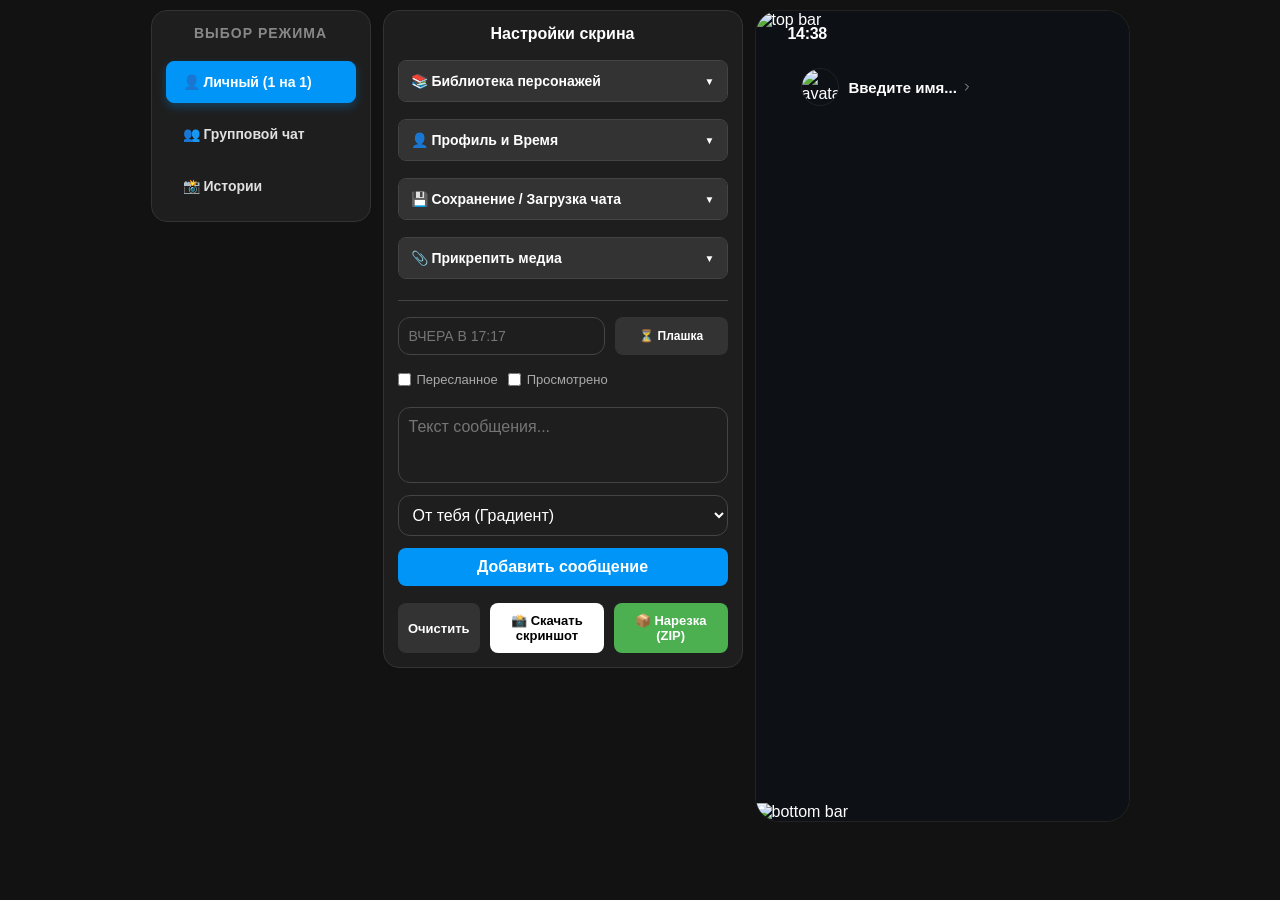
==== index.html @ 770024c1 "Update index.html" ====
<!DOCTYPE html>
<html lang="ru">
<head>
    <script src="https://telegram.org/js/telegram-web-app.js"></script>
    <meta charset="UTF-8">
    <meta name="viewport" content="width=device-width, initial-scale=1, maximum-scale=1, viewport-fit=cover">
    <title>Instagram DM Generator</title>
    <link rel="stylesheet" href="style.css?v=150">
    
    <script src="https://html2canvas.hertzen.com/dist/html2canvas.min.js"></script>
    <script src="https://cdnjs.cloudflare.com/ajax/libs/jszip/3.10.1/jszip.min.js"></script>
    
    <script src="export.js?v=150" defer></script>
    <script src="library.js?v=150" defer></script>
    <script src="scene_personal.js?v=150" defer></script>
</head>
<body>
    <div class="sidebar">
        <div class="sidebar-title">Выбор режима</div>
        <a href="index.html" class="nav-item active">👤 Личный (1 на 1)</a>
        <a href="group.html" class="nav-item">👥 Групповой чат</a>
        <a href="story.html" class="nav-item">📸 Истории</a>
    </div>

    <div class="mobile-tabs">
        <button id="tabControls" class="active" onclick="toggleMobileTab('controls')">⚙️ Настройки</button>
        <button id="tabPreview" onclick="toggleMobileTab('preview')">📱 Превью</button>
    </div>

    <div class="controls-container">
        <div class="controls">
            <h3>Настройки скрина</h3>

            <details class="control-section">
                <summary>📚 Библиотека персонажей</summary>
                <div class="section-content">
                    <select id="characterSelect" style="font-weight: bold;" onchange="loadCharacter()">
                        <option value="">-- Новый персонаж --</option>
                    </select>
                    
                    <div style="display: flex; gap: 5px;">
                        <button onclick="saveCharacter()" style="flex: 1; background: #4CAF50; font-size: 12px; padding: 6px;">💾 Сохранить</button>
                        <button onclick="deleteCharacter()" style="flex: 1; background: #ed4956; font-size: 12px; padding: 6px;">🗑️ Удалить</button>
                    </div>

                    <div style="display: flex; gap: 5px; margin-top: 5px;">
                        <button onclick="exportLibrary()" style="flex: 1; background: #333; font-size: 11px; padding: 6px;">📥 Скачать базу</button>
                        <input type="file" id="importLib" accept=".json" style="display: none;" onchange="importLibrary(event)">
                        <button onclick="document.getElementById('importLib').click()" style="flex: 1; background: #333; font-size: 11px; padding: 6px;">📤 Загрузить</button>
                    </div>
                </div>
            </details>
            
            <details class="control-section">
                <summary>👤 Профиль и Время</summary>
                <div class="section-content">
                    <div>
                        <span style="font-size: 12px; color: #aaa; margin-bottom: 4px; display: block;">Ссылка на аватарку (URL) или файл:</span>
                        <input type="text" id="leftAvatar" placeholder="URL картинки" value="https://i.postimg.cc/Vvbh1Vy7/i.webp" style="margin-bottom: 5px;">
                        <input type="file" id="avatarUpload" accept="image/*" style="font-size: 12px; background: transparent; padding: 0; border: none;">
                    </div>
                    
                    <div style="display: flex; gap: 10px;">
                        <input type="text" id="timeInput" value="14:38" placeholder="Время" style="flex: 1;">
                        <input type="text" id="leftName" placeholder="Имя" value="Введите имя..." style="flex: 2;">
                    </div>
                    <input type="text" id="leftSubtitle" placeholder="Подпись (В сети...)" value="">
                    
                    <button onclick="document.getElementById('advancedCoords').style.display='flex'; this.style.display='none';" style="background: none; color: #888; font-size: 11px; text-decoration: underline; padding: 0; text-align: left; width: fit-content;">Тонкая настройка координат</button>
                    <div style="display: flex; gap: 10px; display: none;" id="advancedCoords">
                        <input type="number" id="timePosY" value="14" title="Позиция времени Y" oninput="updateTimePos()">
                        <input type="number" id="timePosX" value="32" title="Позиция времени X" oninput="updateTimePos()">
                        <input type="number" id="headerPosY" value="57" title="Позиция шапки Y" oninput="updateHeaderPos()">
                        <input type="number" id="headerPosX" value="45" title="Позиция шапки X" oninput="updateHeaderPos()">
                    </div>
                </div>
            </details>

            <details class="control-section">
                <summary>💾 Сохранение / Загрузка чата</summary>
                <div class="section-content">
                    <button onclick="exportChat()" style="background: #333; font-size: 13px;">📥 Сохранить этот чат (JSON)</button>
                    <input type="file" id="importChatInput" accept=".json" style="display: none;" onchange="importChat(event)">
                    <button onclick="document.getElementById('importChatInput').click()" style="background: #333; font-size: 13px;">📤 Загрузить чат из файла</button>
                </div>
            </details>

            <details class="control-section">
                <summary>📎 Прикрепить медиа</summary>
                <div class="section-content">
                    <div id="storyUploadBlock" style="padding-bottom: 10px; border-bottom: 1px dashed #444;">
                        <strong>📱 Ответить на историю:</strong>
                        <div style="display: flex; gap: 10px; align-items: center; margin-top: 5px;">
                            <input type="file" id="storyUpload" accept="image/*" style="font-size: 12px; flex: 1; background: transparent; padding: 0; border: none;">
                            <button id="cancelStoryBtn" onclick="cancelStory()" style="display:none; background: #333; padding: 5px 10px; font-size: 12px;">Удалить</button>
                        </div>
                        <img id="storyPreview" style="display:none; height: 60px; border-radius: 6px; margin-top: 8px; border: 1px solid #444;">
                    </div>

                    <div id="imageUploadBlock">
                        <strong>🖼️ Отправить картинку в чат:</strong>
                        <div style="display: flex; gap: 10px; align-items: center; margin-top: 5px;">
                            <input type="file" id="imageAttachUpload" accept="image/*" style="font-size: 12px; flex: 1; background: transparent; padding: 0; border: none;">
                            <button id="cancelAttachedImageBtn" onclick="cancelAttachedImage()" style="display:none; background: #333; padding: 5px 10px; font-size: 12px;">Удалить</button>
                        </div>
                        <img id="attachedImagePreview" style="display:none; height: 80px; border-radius: 6px; margin-top: 8px; border: 1px solid #444; object-fit: cover;">
                    </div>
                </div>
            </details>

            <hr style="border: 0; border-top: 1px solid #444; margin: 4px 0;">
            
            <div style="display: flex; gap: 10px; margin-bottom: 5px;">
                <input type="text" id="timeDividerInput" placeholder="ВЧЕРА В 17:17" style="flex: 2;">
                <button type="button" onclick="addTimeDivider()" style="flex: 1; background: #333; font-size: 12px;">⏳ Плашка</button>
            </div>

            <div id="replyIndicator" class="reply-indicator">
                <button class="cancel-btn" onclick="cancelReply()">✕</button>
                Отвечаем на: <span id="replyPreview" class="reply-indicator-text"></span>
            </div>

            <div style="display: flex; gap: 10px; align-items: center; margin-bottom: 8px; flex-wrap: wrap;">
                <label style="font-size: 13px; display: flex; align-items: center; gap: 6px; color: #aaa; cursor: pointer;">
                    <input type="checkbox" id="isForwardedCheckbox" style="width: auto; margin: 0; cursor: pointer;"> Пересланное
                </label>
                <label style="font-size: 13px; display: flex; align-items: center; gap: 6px; color: #aaa; cursor: pointer;">
                    <input type="checkbox" id="isSeenCheckbox" style="width: auto; margin: 0; cursor: pointer;" onchange="document.getElementById('seenTextInput').style.display = this.checked ? 'block' : 'none'"> Просмотрено
                </label>
                <input type="text" id="seenTextInput" placeholder="Напр: 5 ч. назад" style="display: none; flex: 1; padding: 4px 8px; font-size: 12px; height: 26px;">
            </div>

            <textarea id="messageInput" placeholder="Текст сообщения..." rows="3" style="font-family: inherit; resize: none;"></textarea>
            <select id="senderSelect">
                <option value="right">От тебя (Градиент)</option>
                <option value="left">От собеседника (Темно-серый)</option>
            </select>
            
            <button type="button" id="mainActionBtn" onclick="addMessage()">Добавить сообщение</button>
            <div style="display: flex; gap: 10px; margin-top: 5px;">
                <button type="button" onclick="clearChat()" style="background: #333; flex: 1; font-size: 13px;">Очистить</button>
                <button type="button" onclick="downloadChat(event)" style="background: #fff; color: #000; flex: 1.5; font-size: 13px;">📸 Скачать скриншот</button>
                <button type="button" id="zipBtn" onclick="downloadChatAsZip('personal')" style="background: #4CAF50; color: #fff; flex: 1.5; font-size: 13px;">📦 Нарезка (ZIP)</button>
            </div>
        </div>
    </div>

    <div class="phone-container">
        <div class="phone-wrapper" id="captureArea">
            <div id="contextMenu" class="context-menu">
                <div class="menu-item" onclick="handleReply()">Ответить</div>
                <div class="menu-item" onclick="handleEdit()">Изменить</div>
                <div class="menu-item menu-item-danger" onclick="handleDelete()">Удалить</div>
            </div>

            <div class="chat-container">
                <div class="top-bar-container">
                    <img id="topBarImg" src="https://i.postimg.cc/CLHkRs4K/верхний_бар.png" alt="top bar" crossorigin="anonymous">
                    <div id="iosTimeDisplay">14:38</div>
                    <div class="dynamic-header" id="dynamicHeader">
                        <img id="headerAvatar" class="single-avatar" src="https://i.postimg.cc/Vvbh1Vy7/i.webp" alt="avatar" crossorigin="anonymous">
                        <div class="header-info">
                            <div class="name">
                                <span id="headerName">Введите имя...</span>
                                <svg width="12" height="12" viewBox="0 0 24 24" fill="none" stroke="#A8A8A8" stroke-width="2" stroke-linecap="round"><path d="M9 18l6-6-6-6"/></svg>
                            </div>
                            <div class="subtitle" id="headerSubtitle"></div>
                        </div>
                    </div>
                </div>
                <div class="messages" id="messagesBox"></div>
                <div class="bottom-bar-container">
                    <img id="bottomBarImg" src="https://i.postimg.cc/SK5zBTm1/нижний_бар.png" alt="bottom bar" crossorigin="anonymous">
                </div>
            </div>
        </div>
    </div>
</body>
</html>
---- style.css ----
@font-face {
    font-family: 'SF Pro Display';
    src: local('-apple-system'), local('BlinkMacSystemFont');
}
* { box-sizing: border-box; margin: 0; padding: 0; }
body { 
    font-family: 'SF Pro Display', -apple-system, BlinkMacSystemFont, 'Segoe UI', Roboto, Helvetica, Arial, sans-serif; 
    background: #121212; display: flex; justify-content: center; gap: 20px; padding: 20px; min-height: 100vh; color: #fff;
}

/* СТИЛИ ДЛЯ БОКОВОГО МЕНЮ */
.sidebar { 
    background: #1e1e1e; border-radius: 16px; padding: 20px; width: 220px; 
    box-shadow: 0 4px 15px rgba(0,0,0,0.3); display: flex; flex-direction: column; 
    gap: 10px; border: 1px solid #333; height: fit-content; flex-shrink: 0;
}
.sidebar-title { font-size: 14px; color: #888; text-transform: uppercase; letter-spacing: 1px; margin-bottom: 10px; font-weight: bold; text-align: center; }
.nav-item { padding: 12px 16px; border-radius: 8px; color: #e0e0e0; text-decoration: none; font-weight: 600; font-size: 14px; transition: all 0.2s; display: flex; align-items: center; gap: 8px; border: 1px solid transparent; }
.nav-item:hover { background: #2a2a2a; border-color: #444; }
.nav-item.active { background: #0095f6; color: #fff; border-color: #0095f6; box-shadow: 0 4px 10px rgba(0, 149, 246, 0.3); }

/* ПАНЕЛЬ НАСТРОЕК */
.controls-container { display: flex; flex-direction: column; width: 360px; flex-shrink: 0; }
.controls { 
    background: #1e1e1e; border-radius: 16px; padding: 20px; width: 100%; box-shadow: 0 4px 15px rgba(0,0,0,0.3); 
    display: flex; flex-direction: column; gap: 12px; height: fit-content; max-height: 95vh; overflow-y: auto; border: 1px solid #333;
}
.controls h3 { font-size: 18px; margin-bottom: 5px; text-align: center; color: #fff; }
.group-title { color: #0095f6 !important; }

.control-section { background: #2a2a2a; border-radius: 8px; border: 1px solid #444; overflow: hidden; margin-bottom: 5px;}
.control-section summary { padding: 12px; font-weight: 600; font-size: 14px; cursor: pointer; list-style: none; display: flex; justify-content: space-between; align-items: center; background: #333; transition: background 0.2s; }
.control-section summary:hover { background: #3a3a3a; }
.control-section summary::-webkit-details-marker { display: none; }
.control-section summary::after { content: '▼'; font-size: 10px; transition: transform 0.3s ease; }
.control-section[open] summary::after { transform: rotate(180deg); }
.control-section[open] summary { border-bottom: 1px solid #444; }
.section-content { padding: 12px; font-size: 13px; display: flex; flex-direction: column; gap: 10px; }

input[type="text"], input[type="number"], select, textarea { padding: 10px; border: 1px solid #444; background: #1e1e1e; color: #fff; border-radius: 8px; font-size: 14px; outline: none; width: 100%; }
button { background: #0095f6; color: white; border: none; padding: 10px; border-radius: 8px; font-weight: 600; cursor: pointer; transition: 0.2s; }
button:hover { opacity: 0.8; }

.reply-indicator { display: none; background: #262626; padding: 10px; border-radius: 8px; font-size: 12px; border-left: 3px solid #0095f6; color: #a8a8a8; margin-bottom: 5px;}
.reply-indicator-text { color: #fff; font-style: italic; display: block; margin-top: 4px; white-space: nowrap; overflow: hidden; text-overflow: ellipsis;}
.cancel-btn { background: none !important; color: #ff4d4d !important; padding: 0 !important; float: right; width: auto !important; font-weight: bold;}

/* ТЕЛЕФОН И ЧАТ */
.phone-container { display: flex; justify-content: center; }
.phone-wrapper { width: 390px; height: 844px; background: #0d1015; border-radius: 40px; box-shadow: 0 10px 0px rgba(0,0,0,0.6); overflow: hidden; display: flex; flex-direction: column; border: 1px solid #222; position: relative; flex-shrink: 0; }
.chat-container { flex: 1; display: flex; flex-direction: column; background: transparent; min-height: 0; }
.top-bar-container { width: 100%; position: relative; background: #0d1015; flex-shrink: 0; display: flex; justify-content: center; align-items: center; }
.top-bar-container img { width: 100%; display: block; }

.dynamic-header { position: absolute; top: 57px; left: 45px; display: flex; align-items: center; gap: 10px; z-index: 10; }
.dynamic-header img.single-avatar { width: 38px; height: 38px; border-radius: 50%; object-fit: cover; border: 1px solid #222; }

/* Групповые аватарки */
.group-avatars-container { position: relative; width: 42px; height: 42px; flex-shrink: 0; }
.group-avatars-container img { width: 30px; height: 30px; border-radius: 50%; object-fit: cover; border: 2px solid #0d1015; position: absolute; }
.group-avatars-container .av-top { top: 0; left: 0; z-index: 2; }
.group-avatars-container .av-bottom { bottom: 0; right: 0; z-index: 1; }

.header-info { display: flex; flex-direction: column; }
.header-info .name { font-weight: 600; font-size: 15px; color: #fff; display: flex; align-items: center; gap: 4px; }
.header-info .subtitle { font-size: 12px; color: #8e8e8e; }
#iosTimeDisplay { position: absolute; top: 14px; left: 32px; font-weight: 600; font-size: 16px; letter-spacing: -0.3px; color: #fff; z-index: 20; }

.messages { flex: 1; padding: 16px; display: flex; flex-direction: column; overflow-y: auto; background: #0d1015; min-height: 0; position: relative; }
.messages::-webkit-scrollbar { width: 0px; background: transparent; }

.message-row { display: flex; align-items: flex-end; gap: 8px; max-width: 85%; cursor: pointer; transition: opacity 0.2s; position: relative; z-index: 2; margin-bottom: 10px; }
.message-row:hover { opacity: 0.8; }
.message-row.left { align-self: flex-start; }
.message-row.right { align-self: flex-end; }

.time-divider { text-align: center; color: #8e8e8e; font-size: 11px; font-weight: 500; margin: 10px 0 16px 0; width: 100%; text-transform: uppercase; letter-spacing: 0.2px; align-self: center; cursor: pointer; }

.msg-avatar { width: 28px; height: 28px; border-radius: 50%; object-fit: cover; flex-shrink: 0; }
.msg-content { display: flex; flex-direction: column; max-width: 100%; min-width: 0; }
.message-row.left .msg-content { align-items: flex-start; }
.message-row.right .msg-content { align-items: flex-end; }

.reply-header { font-size: 11px; color: #8e8e8e; margin-bottom: 4px; padding: 0 4px; }
.message-row.left .reply-header { margin-left: 9px; } 
.reply-wrapper { display: flex; gap: 6px; margin-bottom: 6px; max-width: 100%; }
.reply-line { width: 3px; background-color: #23282F; border-radius: 3px; flex-shrink: 0; }
.reply-bubble { background: #23282F; padding: 10px 14px; border-radius: 18px; flex: 1; min-width: 0; }
.reply-bubble-text { font-size: 13px; color: #e0e0e0; line-height: 1.2; display: -webkit-box; -webkit-line-clamp: 2; -webkit-box-orient: vertical; overflow: hidden; text-overflow: ellipsis; word-break: break-word; max-height: 2.4em; }
.story-thumbnail { height: 200px; width: auto; max-width: 120px; object-fit: cover; border-radius: 12px; border: 1px solid #222; }

.msg { padding: 8px 13px 10px 13px; border-radius: 20px; font-size: 15px; line-height: 1.35; overflow-wrap: break-word; word-break: break-word; width: fit-content; max-width: 100%; background-repeat: no-repeat; display: inline-block; }
.message-row.left .msg { background: #25282d !important; color: #fff; }
.message-row.right .msg { color: white; }
.msg-image-attachment { max-width: 170px; border-radius: 20px !important; padding: 0; display: block; border: 1px solid #222; object-fit: cover; background: transparent !important; }

.bottom-bar-container { width: 100%; background: #0d1015; flex-shrink: 0; display: flex; justify-content: center; align-items: center; }
.bottom-bar-container img { width: 100%; display: block; }
.context-menu { position: absolute; background: #262626; border-radius: 12px; box-shadow: 0 4px 20px rgba(0,0,0,0.5); z-index: 100; overflow: hidden; border: 1px solid #363636; width: 160px; display: none; }
.menu-item { padding: 12px 16px; font-size: 15px; color: #fff; cursor: pointer; transition: background 0.2s; border-bottom: 1px solid #363636; }
.menu-item:last-child { border-bottom: none; }
.menu-item:hover { background: #333; }
.menu-item-danger { color: #ed4956; }

/* --- МОБИЛЬНАЯ АДАПТАЦИЯ --- */
.mobile-tabs { display: none; width: 100%; gap: 10px; margin-bottom: 15px; justify-content: center; }
.mobile-tabs button { flex: 1; padding: 12px; background: #1e1e1e; color: #888; border: 1px solid #333; border-radius: 8px; font-weight: bold; }
.mobile-tabs button.active { background: #0095f6; color: #fff; border-color: #0095f6; }

@media (max-width: 950px) {
    body { flex-direction: column; align-items: center; padding: 10px; }
    
    .sidebar { width: 100%; max-width: 400px; flex-direction: row; justify-content: center; flex-wrap: wrap; padding: 10px; }
    .sidebar-title { display: none; }
    .nav-item { flex: 1; justify-content: center; text-align: center; }
    
    .mobile-tabs { display: flex; max-width: 400px; }
    
    .controls-container { width: 100%; max-width: 400px; align-items: center; }
    .controls { max-height: none; } /* Убираем внутренний скролл, скроллится вся страница */
    
    .phone-container { width: 100%; max-width: 400px; display: none; justify-content: center; overflow-x: auto; padding-bottom: 20px;}
    
    /* Логика вкладок */
    body.show-preview .controls-container { display: none; }
    body.show-preview .phone-container { display: flex; }
    
    /* Оставляем оригинальные размеры телефона, чтобы скриншоты были идеальными (1170x2532) */
    .phone-wrapper { margin-top: 10px; }
}

html, body {
    width: 100%;
    min-height: 100dvh;
    overflow-x: hidden;
}

body {
    padding: 10px;
    gap: 12px;
    background: #121212;
}

/* Без теней */
.sidebar,
.controls,
.phone-wrapper,
.control-section,
.context-menu,
button {
    box-shadow: none !important;
}

/* Чище и компактнее */
.sidebar,
.controls {
    border-radius: 16px;
}

.sidebar {
    padding: 14px;
}

.controls {
    padding: 14px;
}

.controls h3 {
    font-size: 16px;
}

input,
textarea,
select,
button {
    font-size: 16px;
}

input[type="text"],
input[type="number"],
select,
textarea {
    border-radius: 12px;
}

/* Телефонный блок — аккуратно в экран */
.phone-wrapper {
    width: min(94vw, 375px);
    height: calc(min(94vw, 375px) * 844 / 390);
    border-radius: 24px;
    border: 1px solid #222;
}

/* Мобилка */
@media (max-width: 950px) {
    .sidebar,
    .controls-container,
    .mobile-tabs,
    .phone-container {
        width: 100%;
        max-width: 420px;
    }

    .mobile-tabs {
        display: flex;
    }

    .phone-container {
        display: none;
        justify-content: center;
        overflow: hidden;
        padding-bottom: 10px;
    }

    body.show-preview .controls-container {
        display: none;
    }

    body.show-preview .phone-container {
        display: flex;
    }
}

/* Когда идет экспорт, жестко убираем углы ВООБЩЕ у всего внутри captureArea */
.exporting-now, .exporting-now * {
    border-radius: 0 !important;
}
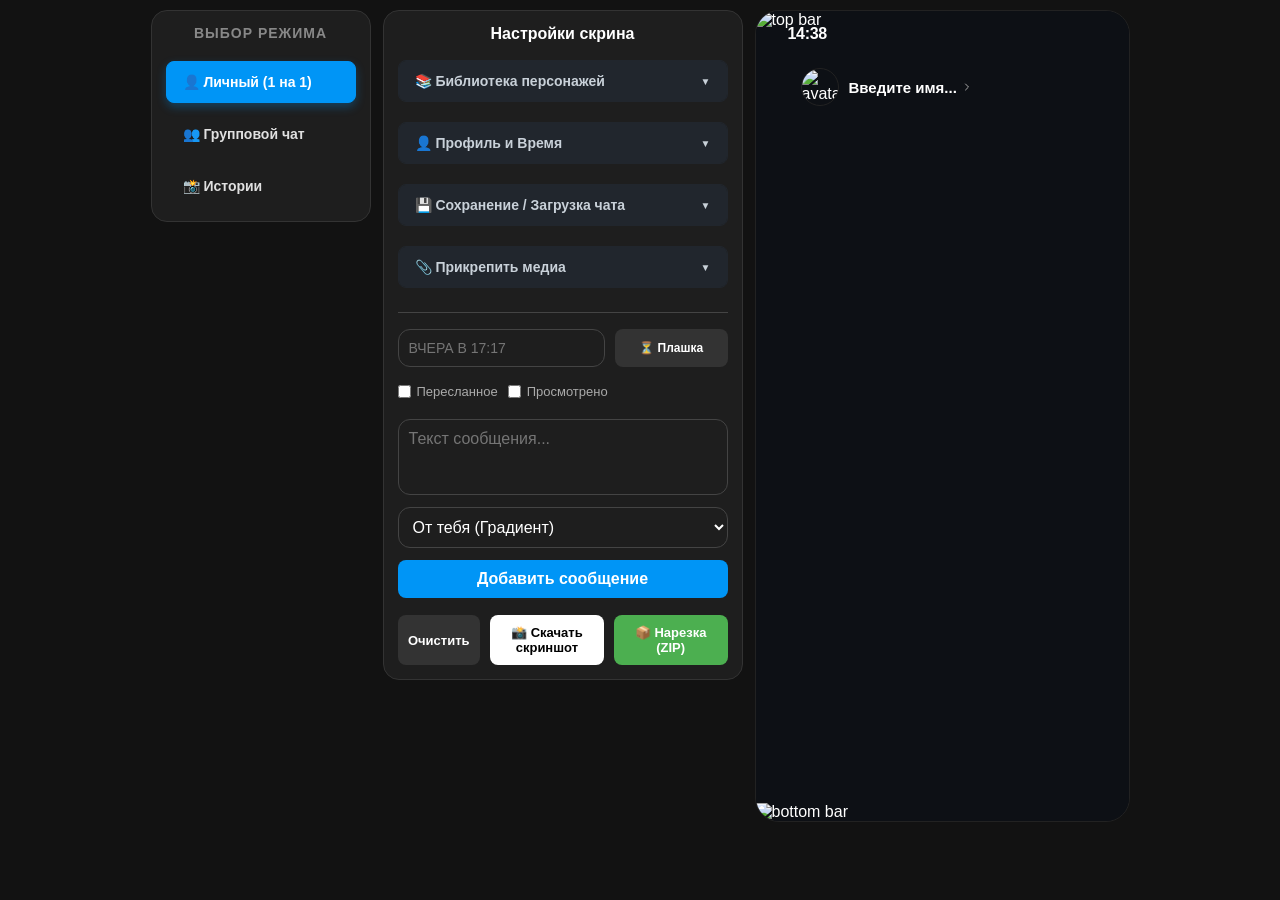
==== commit a7b467e9: "Update index.html" ====
--- a/index.html
+++ b/index.html
@@ -5,14 +5,14 @@
     <meta charset="UTF-8">
     <meta name="viewport" content="width=device-width, initial-scale=1, maximum-scale=1, viewport-fit=cover">
     <title>Instagram DM Generator</title>
-    <link rel="stylesheet" href="style.css?v=150">
+    <link rel="stylesheet" href="style.css?v=152">
     
     <script src="https://html2canvas.hertzen.com/dist/html2canvas.min.js"></script>
     <script src="https://cdnjs.cloudflare.com/ajax/libs/jszip/3.10.1/jszip.min.js"></script>
     
-    <script src="export.js?v=150" defer></script>
-    <script src="library.js?v=150" defer></script>
-    <script src="scene_personal.js?v=150" defer></script>
+    <script src="export.js?v=151" defer></script>
+    <script src="library.js?v=151" defer></script>
+    <script src="scene_personal.js?v=151" defer></script>
 </head>
 <body>
     <div class="sidebar">
--- a/style.css
+++ b/style.css
@@ -221,7 +221,68 @@
     }
 }
 
-/* Когда идет экспорт, жестко убираем углы ВООБЩЕ у всего внутри captureArea */
-.exporting-now, .exporting-now * {
-    border-radius: 0 !important;
-}
+/* Полное размытие или удаление грязных теней на текстах в историях */
+.story-text, .story-message-text, #captureArea [style*="text-shadow"] {
+    text-shadow: 0px 2px 6px rgba(0, 0, 0, 0.25) !important; /* Супер-мягкая, реалистичная тень */
+}
+
+/* Если хочешь вообще ПОЛНОСТЬЮ убрать любые тени под текстом, раскомментируй строчку ниже: */
+/* .story-text { text-shadow: none !important; } */
+
+/* КРАСИВЫЕ И СТАБИЛЬНЫЕ КНОПКИ МЕНЮ (ACCORDION UI) */
+.control-section {
+    background: #161b22 !important;
+    border: 1px solid #21262d !important;
+    border-radius: 8px !important;
+    margin-bottom: 8px !important;
+    overflow: hidden !important;
+    box-shadow: 0 4px 12px rgba(0, 0, 0, 0.15);
+}
+
+/* Шапка кнопки */
+.control-section summary {
+    padding: 12px 16px !important;
+    font-size: 14px !important;
+    font-weight: 600 !important;
+    color: #c9d1d9 !important;
+    background: #21262d !important;
+    cursor: pointer !important;
+    user-select: none !important;
+    outline: none !important;
+    transition: background 0.2s ease, color 0.2s ease;
+}
+
+.control-section summary:hover {
+    background: #282e38 !important;
+    color: #f0f6fc !important;
+}
+
+/* Внутренний контейнер при открытии — убираем разьезды */
+.control-section .section-content {
+    padding: 16px !important;
+    background: #0d1117 !important;
+    border-top: 1px solid #21262d !important;
+    display: flex !important;
+    flex-direction: column !important;
+    gap: 12px !important; /* Аккуратные отступы между инпутами */
+}
+
+/* Стилизуем инпуты внутри секций, чтобы они не слипались */
+.control-section .section-content input[type="text"],
+.control-section .section-content textarea,
+.control-section .section-content select {
+    width: 100% !important;
+    box-sizing: border-box !important;
+    padding: 10px !important;
+    background: #161b22 !important;
+    border: 1px solid #30363d !important;
+    border-radius: 6px !important;
+    color: #f0f6fc !important;
+    font-size: 13px !important;
+}
+
+.control-section .section-content input[type="text"]:focus,
+.control-section .section-content textarea:focus {
+    border-color: #58a6ff !important;
+    outline: none !important;
+}
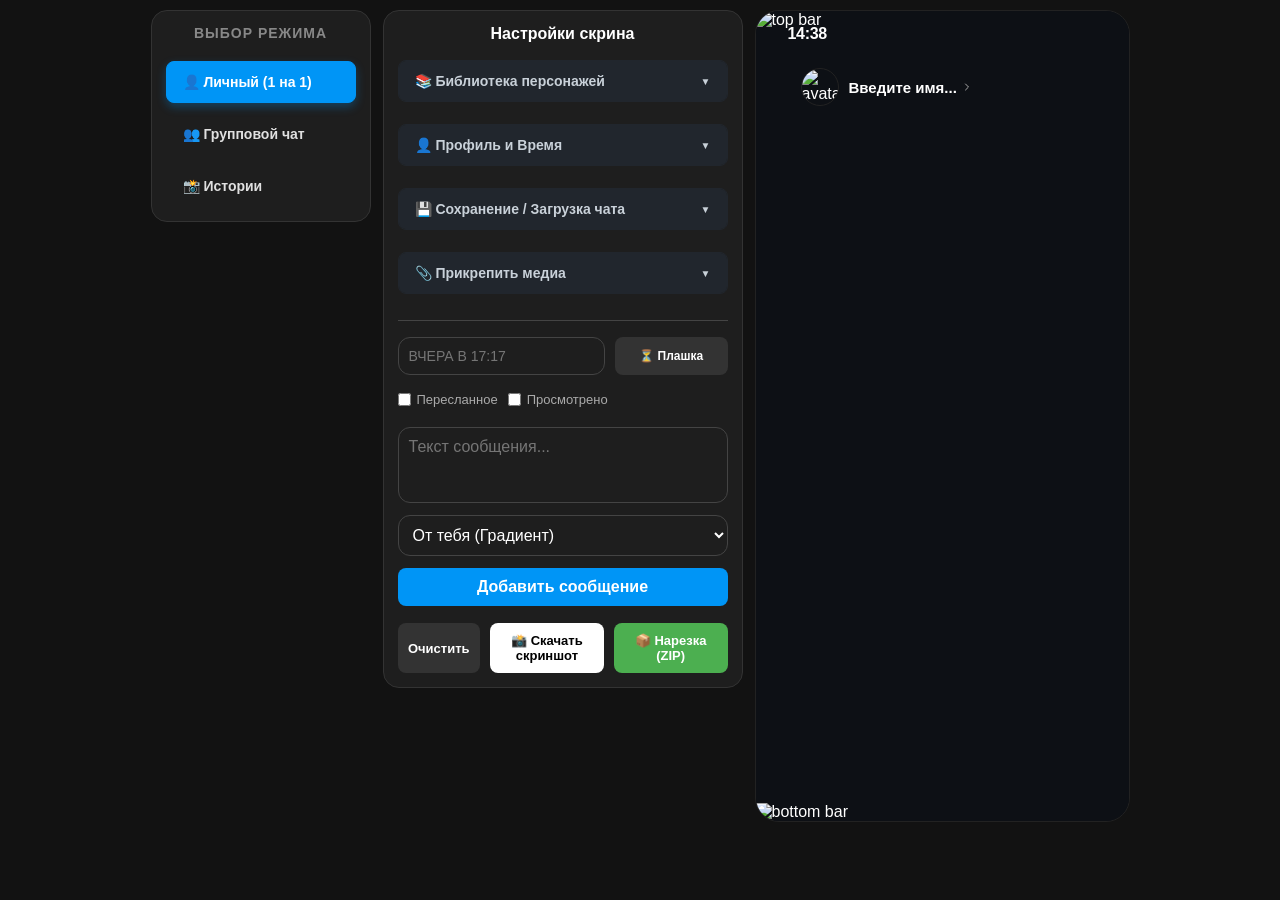
==== commit 2fea4e95: "Update index.html" ====
--- a/index.html
+++ b/index.html
@@ -5,7 +5,7 @@
     <meta charset="UTF-8">
     <meta name="viewport" content="width=device-width, initial-scale=1, maximum-scale=1, viewport-fit=cover">
     <title>Instagram DM Generator</title>
-    <link rel="stylesheet" href="style.css?v=152">
+    <link rel="stylesheet" href="style.css?v=153">
     
     <script src="https://html2canvas.hertzen.com/dist/html2canvas.min.js"></script>
     <script src="https://cdnjs.cloudflare.com/ajax/libs/jszip/3.10.1/jszip.min.js"></script>
--- a/style.css
+++ b/style.css
@@ -286,3 +286,38 @@
     border-color: #58a6ff !important;
     outline: none !important;
 }
+
+/* ЖЕСТКИЙ ФИКС СЖАТИЯ МЕНЮ В ГАРМОШКУ */
+.controls-container, .controls {
+    max-height: 100vh !important;    /* Ограничиваем панель высотой экрана */
+    overflow-y: auto !important;     /* Включаем вертикальный ползунок прокрутки */
+    display: flex !important;
+    flex-direction: column !important;
+}
+
+.control-section {
+    flex-shrink: 0 !important;       /* ЗАПРЕЩАЕМ элементам меню сжиматься по вертикали! */
+    margin-bottom: 10px !important;
+}
+
+/* Красивый тонкий скроллбар для панели настроек, чтобы не мозолил глаза */
+.controls::-webkit-scrollbar {
+    width: 6px !important;
+}
+.controls::-webkit-scrollbar-track {
+    background: rgba(0, 0, 0, 0.1) !important;
+}
+.controls::-webkit-scrollbar-thumb {
+    background: #30363d !important;
+    border-radius: 4px !important;
+}
+
+/* ЗАПРЕЩАЕМ СЖИМАТЬСЯ ВООБЩЕ ВСЕМ ЭЛЕМЕНТАМ ПАНЕЛИ НАСТРОЕК */
+.controls > * {
+    flex-shrink: 0 !important;
+}
+
+/* На всякий случай даем полю ввода жесткую минимальную высоту, чтобы оно всегда было удобным */
+#messageInput {
+    min-height: 70px !important;
+}
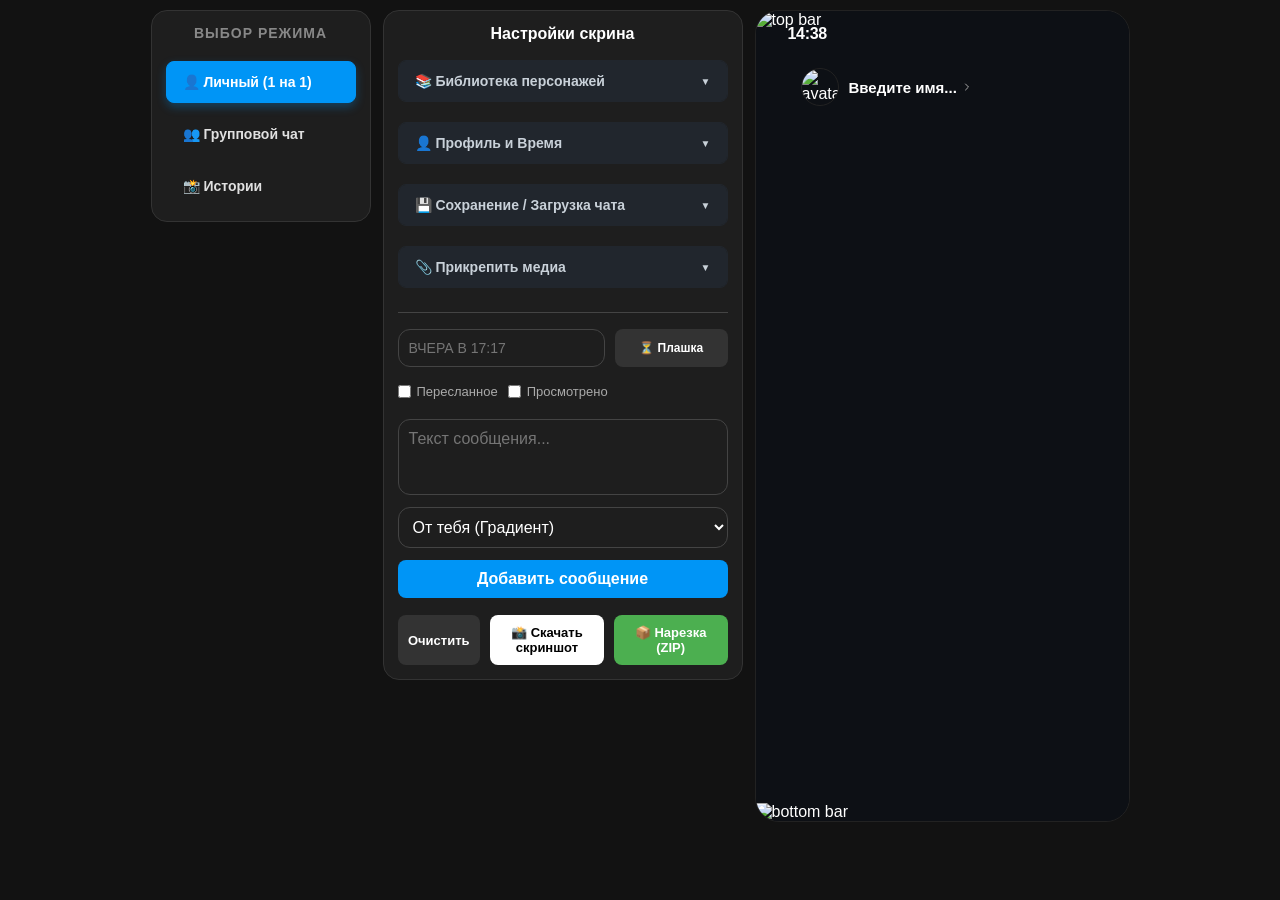
==== commit fdb3dade: "Update index.html" ====
--- a/index.html
+++ b/index.html
@@ -5,7 +5,7 @@
     <meta charset="UTF-8">
     <meta name="viewport" content="width=device-width, initial-scale=1, maximum-scale=1, viewport-fit=cover">
     <title>Instagram DM Generator</title>
-    <link rel="stylesheet" href="style.css?v=153">
+    <link rel="stylesheet" href="style.css?v=154"> 
     
     <script src="https://html2canvas.hertzen.com/dist/html2canvas.min.js"></script>
     <script src="https://cdnjs.cloudflare.com/ajax/libs/jszip/3.10.1/jszip.min.js"></script>
--- a/style.css
+++ b/style.css
@@ -288,36 +288,50 @@
 }
 
 /* ЖЕСТКИЙ ФИКС СЖАТИЯ МЕНЮ В ГАРМОШКУ */
-.controls-container, .controls {
-    max-height: 100vh !important;    /* Ограничиваем панель высотой экрана */
-    overflow-y: auto !important;     /* Включаем вертикальный ползунок прокрутки */
+/* ИСПРАВЛЕННЫЙ ФИКС СЖАТИЯ МЕНЮ (не ломает мобилку) */
+.controls {
+    max-height: 100vh !important;    
+    overflow-y: auto !important;     
     display: flex !important;
     flex-direction: column !important;
 }
 
-.control-section {
-    flex-shrink: 0 !important;       /* ЗАПРЕЩАЕМ элементам меню сжиматься по вертикали! */
-    margin-bottom: 10px !important;
-}
-
-/* Красивый тонкий скроллбар для панели настроек, чтобы не мозолил глаза */
+.controls > * {
+    flex-shrink: 0 !important;
+}
+
+/* На всякий случай даем полю ввода жесткую минимальную высоту */
+#messageInput {
+    min-height: 70px !important;
+}
+
+/* ЖЕЛЕЗОБЕТОННАЯ ЛОГИКА ДЛЯ МОБИЛОК */
+@media (max-width: 950px) {
+    /* Если включено превью - 100% прячем настройки */
+    body.show-preview .controls-container {
+        display: none !important;
+    }
+    /* Если превью выключено - 100% прячем телефон */
+    body:not(.show-preview) .phone-container {
+        display: none !important;
+    }
+}
+
+/* === КРАСИВЫЙ ПРЕМИАЛЬНЫЙ СКРОЛЛБАР ДЛЯ ПАНЕЛИ === */
 .controls::-webkit-scrollbar {
     width: 6px !important;
 }
+
 .controls::-webkit-scrollbar-track {
     background: rgba(0, 0, 0, 0.1) !important;
-}
+    border-radius: 8px !important;
+}
+
 .controls::-webkit-scrollbar-thumb {
     background: #30363d !important;
-    border-radius: 4px !important;
-}
-
-/* ЗАПРЕЩАЕМ СЖИМАТЬСЯ ВООБЩЕ ВСЕМ ЭЛЕМЕНТАМ ПАНЕЛИ НАСТРОЕК */
-.controls > * {
-    flex-shrink: 0 !important;
-}
-
-/* На всякий случай даем полю ввода жесткую минимальную высоту, чтобы оно всегда было удобным */
-#messageInput {
-    min-height: 70px !important;
-}
+    border-radius: 8px !important;
+}
+
+.controls::-webkit-scrollbar-thumb:hover {
+    background: #484f58 !important;
+}
